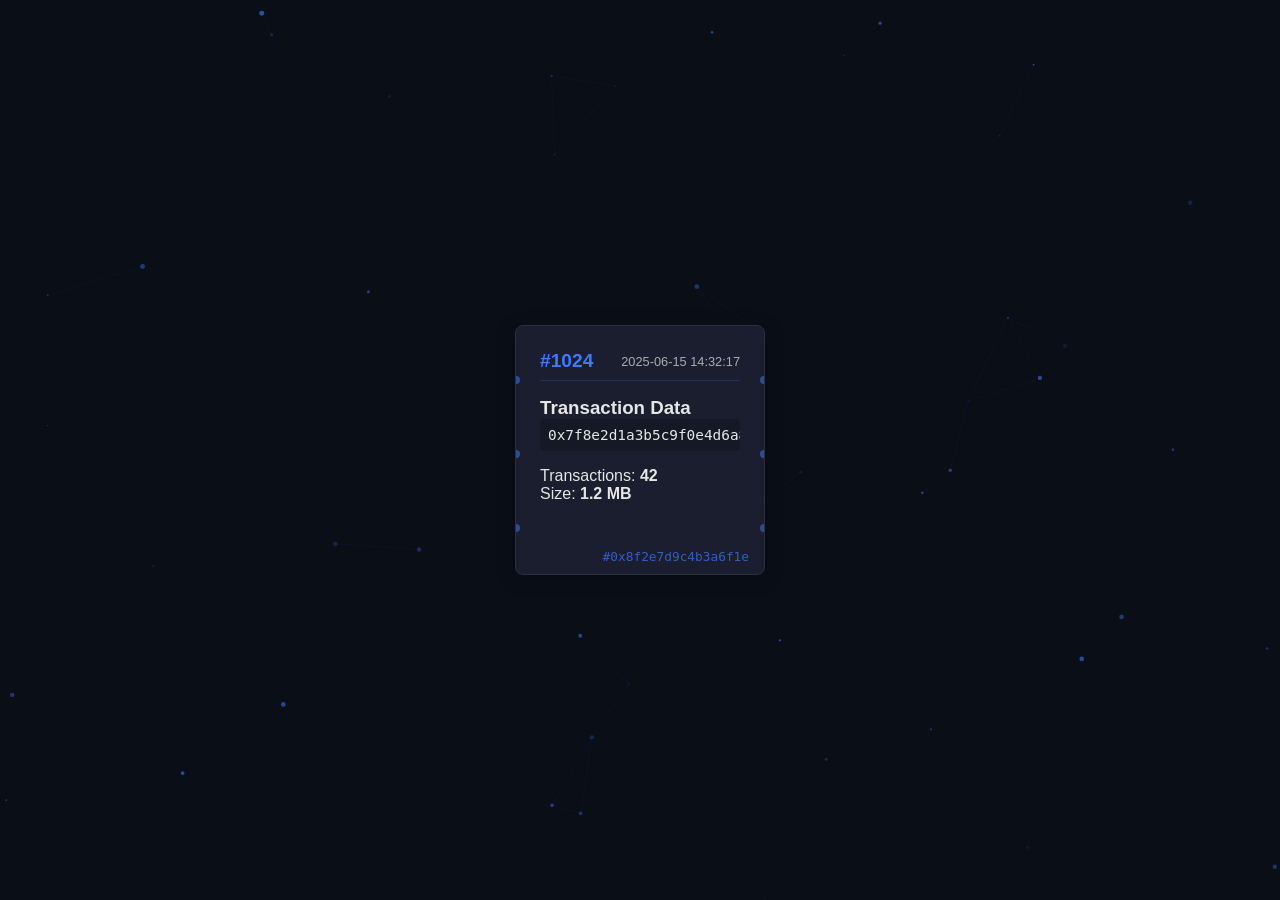
==== blockchain-block.html @ 19eed5bd "Update all" ====
<!DOCTYPE html>
<html lang="en">

<head>
    <meta charset="UTF-8">
    <meta name="viewport" content="width=device-width, initial-scale=1.0">
    <title>Blockchain Block</title>
    <style>
        :root {
            --bg-color: #0a0e17;
            --text-color: #e6e6e6;
            --accent-color: #3d7aff;
            --block-bg: #1a1e2e;
            --block-border: #2a3042;
            --block-hover: #2d3555;
        }

        * {
            box-sizing: border-box;
            margin: 0;
            padding: 0;
        }

        body {
            font-family: 'Segoe UI', Tahoma, Geneva, Verdana, sans-serif;
            color: var(--text-color);
            background-color: var(--bg-color);
            display: flex;
            justify-content: center;
            align-items: center;
            min-height: 100vh;
            overflow: hidden;
        }

        .container {
            display: flex;
            justify-content: center;
            align-items: center;
            width: 100%;
            max-width: 1200px;
            padding: 2rem;
        }

        .blockchain-block {
            position: relative;
            width: 250px;
            height: 250px;
            background-color: var(--block-bg);
            border: 1px solid var(--block-border);
            border-radius: 8px;
            padding: 1.5rem;
            transition: all 0.5s cubic-bezier(0.175, 0.885, 0.32, 1.275);
            box-shadow: 0 4px 20px rgba(0, 0, 0, 0.2);
            cursor: pointer;
            overflow: hidden;
        }

        .blockchain-block:hover {
            transform: scale(1.15);
            background-color: var(--block-hover);
            box-shadow: 0 15px 30px rgba(0, 0, 0, 0.3);
            z-index: 10;
        }

        .block-header {
            display: flex;
            justify-content: space-between;
            align-items: center;
            margin-bottom: 1rem;
            border-bottom: 1px solid rgba(61, 122, 255, 0.2);
            padding-bottom: 0.5rem;
        }

        .block-number {
            font-size: 1.2rem;
            font-weight: bold;
            color: var(--accent-color);
        }

        .block-timestamp {
            font-size: 0.8rem;
            opacity: 0.7;
        }

        .block-content {
            margin-bottom: 1rem;
        }

        .block-data {
            font-family: monospace;
            font-size: 0.9rem;
            background-color: rgba(0, 0, 0, 0.2);
            padding: 0.5rem;
            border-radius: 4px;
            margin-bottom: 1rem;
            overflow: hidden;
            white-space: nowrap;
        }

        .block-data span {
            display: inline-block;
            animation: typing 8s steps(40) infinite;
        }

        .block-hash {
            position: absolute;
            bottom: 10px;
            right: 15px;
            font-family: monospace;
            font-size: 0.8rem;
            color: var(--accent-color);
            opacity: 0.7;
        }

        .block-connections {
            position: absolute;
            width: 100%;
            height: 100%;
            top: 0;
            left: 0;
            pointer-events: none;
        }

        .connection {
            position: absolute;
            width: 8px;
            height: 8px;
            background-color: var(--accent-color);
            border-radius: 50%;
            opacity: 0.5;
        }

        .connection:nth-child(1) {
            top: 20%;
            left: -4px;
        }

        .connection:nth-child(2) {
            top: 50%;
            left: -4px;
        }

        .connection:nth-child(3) {
            top: 80%;
            left: -4px;
        }

        .connection:nth-child(4) {
            top: 20%;
            right: -4px;
        }

        .connection:nth-child(5) {
            top: 50%;
            right: -4px;
        }

        .connection:nth-child(6) {
            top: 80%;
            right: -4px;
        }

        .glow {
            position: absolute;
            top: 0;
            left: 0;
            width: 100%;
            height: 100%;
            background: radial-gradient(circle at center, rgba(61, 122, 255, 0.1) 0%, transparent 70%);
            opacity: 0;
            transition: opacity 0.5s ease;
        }

        .blockchain-block:hover .glow {
            opacity: 1;
        }

        @keyframes typing {

            0%,
            100% {
                width: 0
            }

            50% {
                width: 100%
            }
        }

        /* Particle background */
        #particle-background {
            position: fixed;
            top: 0;
            left: 0;
            width: 100%;
            height: 100%;
            z-index: -1;
        }
    </style>
</head>

<body>
    <canvas id="particle-background"></canvas>

    <div class="container">
        <div class="blockchain-block">
            <div class="block-header">
                <div class="block-number">#1024</div>
                <div class="block-timestamp">2025-06-15 14:32:17</div>
            </div>
            <div class="block-content">
                <h3>Transaction Data</h3>
                <div class="block-data">
                    <span>0x7f8e2d1a3b5c9f0e4d6a8b2c7d9e5f3a1b0c8d7e...</span>
                </div>
                <p>Transactions: <strong>42</strong></p>
                <p>Size: <strong>1.2 MB</strong></p>
            </div>
            <div class="block-hash">#0x8f2e7d9c4b3a6f1e</div>
            <div class="block-connections">
                <div class="connection"></div>
                <div class="connection"></div>
                <div class="connection"></div>
                <div class="connection"></div>
                <div class="connection"></div>
                <div class="connection"></div>
            </div>
            <div class="glow"></div>
        </div>
    </div>

    <script>
        // Create particle background
        function createParticleBackground() {
            const canvas = document.getElementById('particle-background');
            const ctx = canvas.getContext('2d');

            // Set canvas dimensions
            function resizeCanvas() {
                canvas.width = window.innerWidth;
                canvas.height = window.innerHeight;
            }

            window.addEventListener('resize', resizeCanvas);
            resizeCanvas();

            // Particle properties
            const particleCount = 50;
            const particles = [];

            class Particle {
                constructor() {
                    this.x = Math.random() * canvas.width;
                    this.y = Math.random() * canvas.height;
                    this.size = Math.random() * 2 + 0.5;
                    this.speedX = Math.random() * 0.5 - 0.25;
                    this.speedY = Math.random() * 0.5 - 0.25;
                    this.color = '#3d7aff';
                    this.opacity = Math.random() * 0.5 + 0.1;
                }

                update() {
                    this.x += this.speedX;
                    this.y += this.speedY;

                    // Wrap around edges
                    if (this.x < 0) this.x = canvas.width;
                    if (this.x > canvas.width) this.x = 0;
                    if (this.y < 0) this.y = canvas.height;
                    if (this.y > canvas.height) this.y = 0;
                }

                draw() {
                    ctx.fillStyle = this.color;
                    ctx.globalAlpha = this.opacity;
                    ctx.beginPath();
                    ctx.arc(this.x, this.y, this.size, 0, Math.PI * 2);
                    ctx.fill();
                }
            }

            // Create particles
            for (let i = 0; i < particleCount; i++) {
                particles.push(new Particle());
            }

            // Animation loop
            function animate() {
                ctx.clearRect(0, 0, canvas.width, canvas.height);

                // Update and draw particles
                particles.forEach(particle => {
                    particle.update();
                    particle.draw();
                });

                // Draw connections between nearby particles
                ctx.globalAlpha = 0.1;
                ctx.strokeStyle = '#3d7aff';
                ctx.lineWidth = 0.5;

                for (let i = 0; i < particles.length; i++) {
                    for (let j = i + 1; j < particles.length; j++) {
                        const dx = particles[i].x - particles[j].x;
                        const dy = particles[i].y - particles[j].y;
                        const distance = Math.sqrt(dx * dx + dy * dy);

                        if (distance < 100) {
                            ctx.beginPath();
                            ctx.moveTo(particles[i].x, particles[i].y);
                            ctx.lineTo(particles[j].x, particles[j].y);
                            ctx.stroke();
                        }
                    }
                }

                requestAnimationFrame(animate);
            }

            animate();
        }

        // Initialize particle background
        createParticleBackground();

        // Simulate hash calculation with typing effect
        function simulateHashCalculation() {
            const blockHash = document.querySelector('.block-hash');
            const originalHash = blockHash.textContent;
            const characters = '0123456789abcdef';

            setInterval(() => {
                const randomHash = '#' + Array.from({ length: originalHash.length - 1 }, () =>
                    characters[Math.floor(Math.random() * characters.length)]
                ).join('');

                blockHash.textContent = randomHash;

                setTimeout(() => {
                    blockHash.textContent = originalHash;
                }, 200);
            }, 5000);
        }

        simulateHashCalculation();
    </script>
</body>

</html>
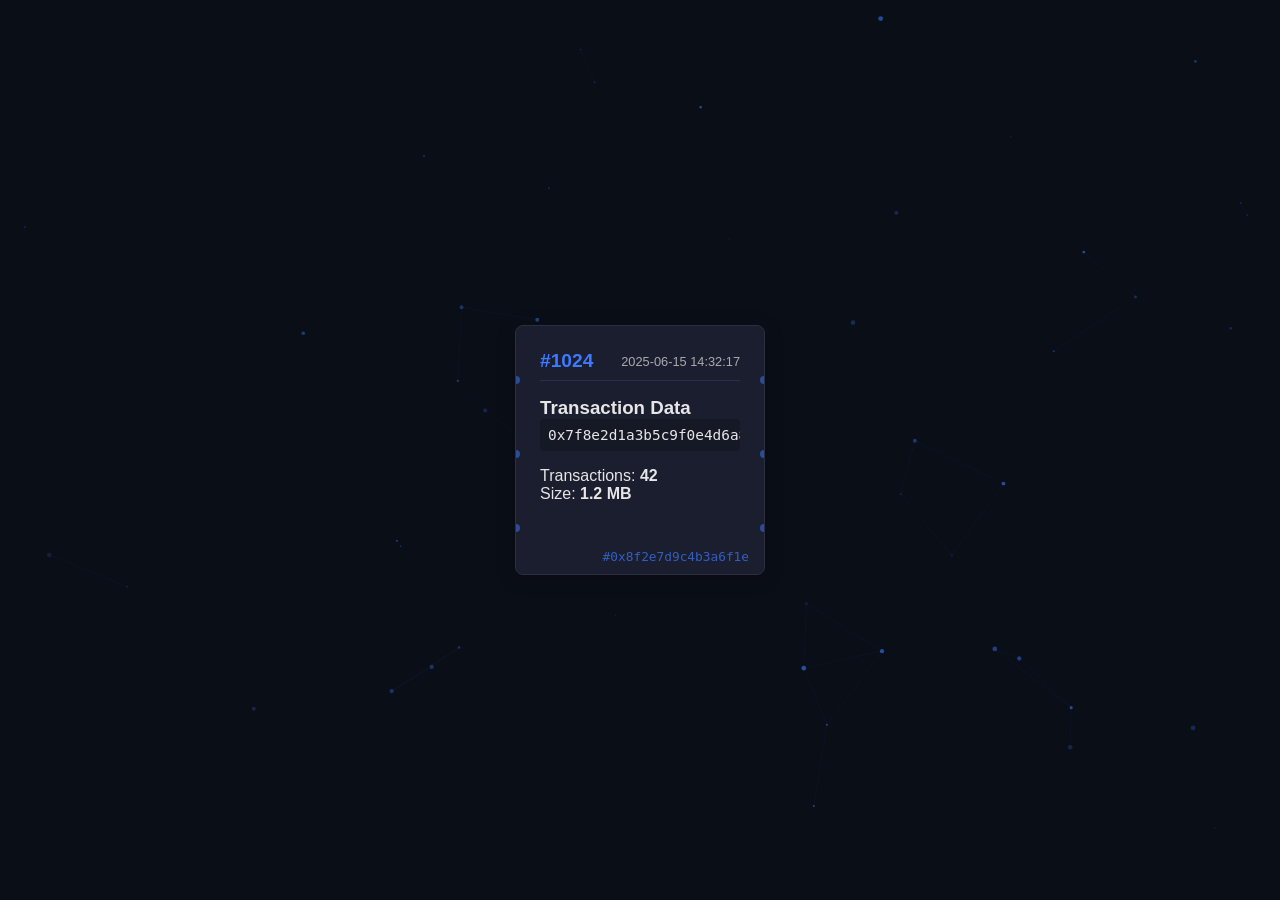
==== commit 64c82713: "Update all" ====
--- a/blockchain-block.html
+++ b/blockchain-block.html
@@ -1,349 +1,316 @@
 <!DOCTYPE html>
 <html lang="en">
-
 <head>
-    <meta charset="UTF-8">
-    <meta name="viewport" content="width=device-width, initial-scale=1.0">
-    <title>Blockchain Block</title>
-    <style>
-        :root {
-            --bg-color: #0a0e17;
-            --text-color: #e6e6e6;
-            --accent-color: #3d7aff;
-            --block-bg: #1a1e2e;
-            --block-border: #2a3042;
-            --block-hover: #2d3555;
+  <meta charset="UTF-8">
+  <meta name="viewport" content="width=device-width, initial-scale=1.0">
+  <title>Blockchain Block</title>
+  <style>
+    :root {
+      --bg-color: #0a0e17;
+      --text-color: #e6e6e6;
+      --accent-color: #3d7aff;
+      --block-bg: #1a1e2e;
+      --block-border: #2a3042;
+      --block-hover: #2d3555;
+    }
+
+    * {
+      box-sizing: border-box;
+      margin: 0;
+      padding: 0;
+    }
+
+    body {
+      font-family: 'Segoe UI', Tahoma, Geneva, Verdana, sans-serif;
+      color: var(--text-color);
+      background-color: var(--bg-color);
+      display: flex;
+      justify-content: center;
+      align-items: center;
+      min-height: 100vh;
+      overflow: hidden;
+    }
+
+    .container {
+      display: flex;
+      justify-content: center;
+      align-items: center;
+      width: 100%;
+      max-width: 1200px;
+      padding: 2rem;
+    }
+
+    .blockchain-block {
+      position: relative;
+      width: 250px;
+      height: 250px;
+      background-color: var(--block-bg);
+      border: 1px solid var(--block-border);
+      border-radius: 8px;
+      padding: 1.5rem;
+      transition: all 0.5s cubic-bezier(0.175, 0.885, 0.32, 1.275);
+      box-shadow: 0 4px 20px rgba(0, 0, 0, 0.2);
+      cursor: pointer;
+      overflow: hidden;
+    }
+
+    .blockchain-block:hover {
+      transform: scale(1.15);
+      background-color: var(--block-hover);
+      box-shadow: 0 15px 30px rgba(0, 0, 0, 0.3);
+      z-index: 10;
+    }
+
+    .block-header {
+      display: flex;
+      justify-content: space-between;
+      align-items: center;
+      margin-bottom: 1rem;
+      border-bottom: 1px solid rgba(61, 122, 255, 0.2);
+      padding-bottom: 0.5rem;
+    }
+
+    .block-number {
+      font-size: 1.2rem;
+      font-weight: bold;
+      color: var(--accent-color);
+    }
+
+    .block-timestamp {
+      font-size: 0.8rem;
+      opacity: 0.7;
+    }
+
+    .block-content {
+      margin-bottom: 1rem;
+    }
+
+    .block-data {
+      font-family: monospace;
+      font-size: 0.9rem;
+      background-color: rgba(0, 0, 0, 0.2);
+      padding: 0.5rem;
+      border-radius: 4px;
+      margin-bottom: 1rem;
+      overflow: hidden;
+      white-space: nowrap;
+    }
+
+    .block-data span {
+      display: inline-block;
+      animation: typing 8s steps(40) infinite;
+    }
+
+    .block-hash {
+      position: absolute;
+      bottom: 10px;
+      right: 15px;
+      font-family: monospace;
+      font-size: 0.8rem;
+      color: var(--accent-color);
+      opacity: 0.7;
+    }
+
+    .block-connections {
+      position: absolute;
+      width: 100%;
+      height: 100%;
+      top: 0;
+      left: 0;
+      pointer-events: none;
+    }
+
+    .connection {
+      position: absolute;
+      width: 8px;
+      height: 8px;
+      background-color: var(--accent-color);
+      border-radius: 50%;
+      opacity: 0.5;
+    }
+
+    .connection:nth-child(1) { top: 20%; left: -4px; }
+    .connection:nth-child(2) { top: 50%; left: -4px; }
+    .connection:nth-child(3) { top: 80%; left: -4px; }
+    .connection:nth-child(4) { top: 20%; right: -4px; }
+    .connection:nth-child(5) { top: 50%; right: -4px; }
+    .connection:nth-child(6) { top: 80%; right: -4px; }
+
+    .glow {
+      position: absolute;
+      top: 0;
+      left: 0;
+      width: 100%;
+      height: 100%;
+      background: radial-gradient(circle at center, rgba(61, 122, 255, 0.1) 0%, transparent 70%);
+      opacity: 0;
+      transition: opacity 0.5s ease;
+    }
+
+    .blockchain-block:hover .glow {
+      opacity: 1;
+    }
+
+    @keyframes typing {
+      0%, 100% { width: 0 }
+      50% { width: 100% }
+    }
+
+    /* Particle background */
+    #particle-background {
+      position: fixed;
+      top: 0;
+      left: 0;
+      width: 100%;
+      height: 100%;
+      z-index: -1;
+    }
+  </style>
+</head>
+<body>
+  <canvas id="particle-background"></canvas>
+  
+  <div class="container">
+    <div class="blockchain-block">
+      <div class="block-header">
+        <div class="block-number">#1024</div>
+        <div class="block-timestamp">2025-06-15 14:32:17</div>
+      </div>
+      <div class="block-content">
+        <h3>Transaction Data</h3>
+        <div class="block-data">
+          <span>0x7f8e2d1a3b5c9f0e4d6a8b2c7d9e5f3a1b0c8d7e...</span>
+        </div>
+        <p>Transactions: <strong>42</strong></p>
+        <p>Size: <strong>1.2 MB</strong></p>
+      </div>
+      <div class="block-hash">#0x8f2e7d9c4b3a6f1e</div>
+      <div class="block-connections">
+        <div class="connection"></div>
+        <div class="connection"></div>
+        <div class="connection"></div>
+        <div class="connection"></div>
+        <div class="connection"></div>
+        <div class="connection"></div>
+      </div>
+      <div class="glow"></div>
+    </div>
+  </div>
+
+  <script>
+    // Create particle background
+    function createParticleBackground() {
+      const canvas = document.getElementById('particle-background');
+      const ctx = canvas.getContext('2d');
+      
+      // Set canvas dimensions
+      function resizeCanvas() {
+        canvas.width = window.innerWidth;
+        canvas.height = window.innerHeight;
+      }
+      
+      window.addEventListener('resize', resizeCanvas);
+      resizeCanvas();
+      
+      // Particle properties
+      const particleCount = 50;
+      const particles = [];
+      
+      class Particle {
+        constructor() {
+          this.x = Math.random() * canvas.width;
+          this.y = Math.random() * canvas.height;
+          this.size = Math.random() * 2 + 0.5;
+          this.speedX = Math.random() * 0.5 - 0.25;
+          this.speedY = Math.random() * 0.5 - 0.25;
+          this.color = '#3d7aff';
+          this.opacity = Math.random() * 0.5 + 0.1;
         }
-
-        * {
-            box-sizing: border-box;
-            margin: 0;
-            padding: 0;
+        
+        update() {
+          this.x += this.speedX;
+          this.y += this.speedY;
+          
+          // Wrap around edges
+          if (this.x < 0) this.x = canvas.width;
+          if (this.x > canvas.width) this.x = 0;
+          if (this.y < 0) this.y = canvas.height;
+          if (this.y > canvas.height) this.y = 0;
         }
-
-        body {
-            font-family: 'Segoe UI', Tahoma, Geneva, Verdana, sans-serif;
-            color: var(--text-color);
-            background-color: var(--bg-color);
-            display: flex;
-            justify-content: center;
-            align-items: center;
-            min-height: 100vh;
-            overflow: hidden;
+        
+        draw() {
+          ctx.fillStyle = this.color;
+          ctx.globalAlpha = this.opacity;
+          ctx.beginPath();
+          ctx.arc(this.x, this.y, this.size, 0, Math.PI * 2);
+          ctx.fill();
         }
-
-        .container {
-            display: flex;
-            justify-content: center;
-            align-items: center;
-            width: 100%;
-            max-width: 1200px;
-            padding: 2rem;
+      }
+      
+      // Create particles
+      for (let i = 0; i < particleCount; i++) {
+        particles.push(new Particle());
+      }
+      
+      // Animation loop
+      function animate() {
+        ctx.clearRect(0, 0, canvas.width, canvas.height);
+        
+        // Update and draw particles
+        particles.forEach(particle => {
+          particle.update();
+          particle.draw();
+        });
+        
+        // Draw connections between nearby particles
+        ctx.globalAlpha = 0.1;
+        ctx.strokeStyle = '#3d7aff';
+        ctx.lineWidth = 0.5;
+        
+        for (let i = 0; i < particles.length; i++) {
+          for (let j = i + 1; j < particles.length; j++) {
+            const dx = particles[i].x - particles[j].x;
+            const dy = particles[i].y - particles[j].y;
+            const distance = Math.sqrt(dx * dx + dy * dy);
+            
+            if (distance < 100) {
+              ctx.beginPath();
+              ctx.moveTo(particles[i].x, particles[i].y);
+              ctx.lineTo(particles[j].x, particles[j].y);
+              ctx.stroke();
+            }
+          }
         }
-
-        .blockchain-block {
-            position: relative;
-            width: 250px;
-            height: 250px;
-            background-color: var(--block-bg);
-            border: 1px solid var(--block-border);
-            border-radius: 8px;
-            padding: 1.5rem;
-            transition: all 0.5s cubic-bezier(0.175, 0.885, 0.32, 1.275);
-            box-shadow: 0 4px 20px rgba(0, 0, 0, 0.2);
-            cursor: pointer;
-            overflow: hidden;
-        }
-
-        .blockchain-block:hover {
-            transform: scale(1.15);
-            background-color: var(--block-hover);
-            box-shadow: 0 15px 30px rgba(0, 0, 0, 0.3);
-            z-index: 10;
-        }
-
-        .block-header {
-            display: flex;
-            justify-content: space-between;
-            align-items: center;
-            margin-bottom: 1rem;
-            border-bottom: 1px solid rgba(61, 122, 255, 0.2);
-            padding-bottom: 0.5rem;
-        }
-
-        .block-number {
-            font-size: 1.2rem;
-            font-weight: bold;
-            color: var(--accent-color);
-        }
-
-        .block-timestamp {
-            font-size: 0.8rem;
-            opacity: 0.7;
-        }
-
-        .block-content {
-            margin-bottom: 1rem;
-        }
-
-        .block-data {
-            font-family: monospace;
-            font-size: 0.9rem;
-            background-color: rgba(0, 0, 0, 0.2);
-            padding: 0.5rem;
-            border-radius: 4px;
-            margin-bottom: 1rem;
-            overflow: hidden;
-            white-space: nowrap;
-        }
-
-        .block-data span {
-            display: inline-block;
-            animation: typing 8s steps(40) infinite;
-        }
-
-        .block-hash {
-            position: absolute;
-            bottom: 10px;
-            right: 15px;
-            font-family: monospace;
-            font-size: 0.8rem;
-            color: var(--accent-color);
-            opacity: 0.7;
-        }
-
-        .block-connections {
-            position: absolute;
-            width: 100%;
-            height: 100%;
-            top: 0;
-            left: 0;
-            pointer-events: none;
-        }
-
-        .connection {
-            position: absolute;
-            width: 8px;
-            height: 8px;
-            background-color: var(--accent-color);
-            border-radius: 50%;
-            opacity: 0.5;
-        }
-
-        .connection:nth-child(1) {
-            top: 20%;
-            left: -4px;
-        }
-
-        .connection:nth-child(2) {
-            top: 50%;
-            left: -4px;
-        }
-
-        .connection:nth-child(3) {
-            top: 80%;
-            left: -4px;
-        }
-
-        .connection:nth-child(4) {
-            top: 20%;
-            right: -4px;
-        }
-
-        .connection:nth-child(5) {
-            top: 50%;
-            right: -4px;
-        }
-
-        .connection:nth-child(6) {
-            top: 80%;
-            right: -4px;
-        }
-
-        .glow {
-            position: absolute;
-            top: 0;
-            left: 0;
-            width: 100%;
-            height: 100%;
-            background: radial-gradient(circle at center, rgba(61, 122, 255, 0.1) 0%, transparent 70%);
-            opacity: 0;
-            transition: opacity 0.5s ease;
-        }
-
-        .blockchain-block:hover .glow {
-            opacity: 1;
-        }
-
-        @keyframes typing {
-
-            0%,
-            100% {
-                width: 0
-            }
-
-            50% {
-                width: 100%
-            }
-        }
-
-        /* Particle background */
-        #particle-background {
-            position: fixed;
-            top: 0;
-            left: 0;
-            width: 100%;
-            height: 100%;
-            z-index: -1;
-        }
-    </style>
-</head>
-
-<body>
-    <canvas id="particle-background"></canvas>
-
-    <div class="container">
-        <div class="blockchain-block">
-            <div class="block-header">
-                <div class="block-number">#1024</div>
-                <div class="block-timestamp">2025-06-15 14:32:17</div>
-            </div>
-            <div class="block-content">
-                <h3>Transaction Data</h3>
-                <div class="block-data">
-                    <span>0x7f8e2d1a3b5c9f0e4d6a8b2c7d9e5f3a1b0c8d7e...</span>
-                </div>
-                <p>Transactions: <strong>42</strong></p>
-                <p>Size: <strong>1.2 MB</strong></p>
-            </div>
-            <div class="block-hash">#0x8f2e7d9c4b3a6f1e</div>
-            <div class="block-connections">
-                <div class="connection"></div>
-                <div class="connection"></div>
-                <div class="connection"></div>
-                <div class="connection"></div>
-                <div class="connection"></div>
-                <div class="connection"></div>
-            </div>
-            <div class="glow"></div>
-        </div>
-    </div>
-
-    <script>
-        // Create particle background
-        function createParticleBackground() {
-            const canvas = document.getElementById('particle-background');
-            const ctx = canvas.getContext('2d');
-
-            // Set canvas dimensions
-            function resizeCanvas() {
-                canvas.width = window.innerWidth;
-                canvas.height = window.innerHeight;
-            }
-
-            window.addEventListener('resize', resizeCanvas);
-            resizeCanvas();
-
-            // Particle properties
-            const particleCount = 50;
-            const particles = [];
-
-            class Particle {
-                constructor() {
-                    this.x = Math.random() * canvas.width;
-                    this.y = Math.random() * canvas.height;
-                    this.size = Math.random() * 2 + 0.5;
-                    this.speedX = Math.random() * 0.5 - 0.25;
-                    this.speedY = Math.random() * 0.5 - 0.25;
-                    this.color = '#3d7aff';
-                    this.opacity = Math.random() * 0.5 + 0.1;
-                }
-
-                update() {
-                    this.x += this.speedX;
-                    this.y += this.speedY;
-
-                    // Wrap around edges
-                    if (this.x < 0) this.x = canvas.width;
-                    if (this.x > canvas.width) this.x = 0;
-                    if (this.y < 0) this.y = canvas.height;
-                    if (this.y > canvas.height) this.y = 0;
-                }
-
-                draw() {
-                    ctx.fillStyle = this.color;
-                    ctx.globalAlpha = this.opacity;
-                    ctx.beginPath();
-                    ctx.arc(this.x, this.y, this.size, 0, Math.PI * 2);
-                    ctx.fill();
-                }
-            }
-
-            // Create particles
-            for (let i = 0; i < particleCount; i++) {
-                particles.push(new Particle());
-            }
-
-            // Animation loop
-            function animate() {
-                ctx.clearRect(0, 0, canvas.width, canvas.height);
-
-                // Update and draw particles
-                particles.forEach(particle => {
-                    particle.update();
-                    particle.draw();
-                });
-
-                // Draw connections between nearby particles
-                ctx.globalAlpha = 0.1;
-                ctx.strokeStyle = '#3d7aff';
-                ctx.lineWidth = 0.5;
-
-                for (let i = 0; i < particles.length; i++) {
-                    for (let j = i + 1; j < particles.length; j++) {
-                        const dx = particles[i].x - particles[j].x;
-                        const dy = particles[i].y - particles[j].y;
-                        const distance = Math.sqrt(dx * dx + dy * dy);
-
-                        if (distance < 100) {
-                            ctx.beginPath();
-                            ctx.moveTo(particles[i].x, particles[i].y);
-                            ctx.lineTo(particles[j].x, particles[j].y);
-                            ctx.stroke();
-                        }
-                    }
-                }
-
-                requestAnimationFrame(animate);
-            }
-
-            animate();
-        }
-
-        // Initialize particle background
-        createParticleBackground();
-
-        // Simulate hash calculation with typing effect
-        function simulateHashCalculation() {
-            const blockHash = document.querySelector('.block-hash');
-            const originalHash = blockHash.textContent;
-            const characters = '0123456789abcdef';
-
-            setInterval(() => {
-                const randomHash = '#' + Array.from({ length: originalHash.length - 1 }, () =>
-                    characters[Math.floor(Math.random() * characters.length)]
-                ).join('');
-
-                blockHash.textContent = randomHash;
-
-                setTimeout(() => {
-                    blockHash.textContent = originalHash;
-                }, 200);
-            }, 5000);
-        }
-
-        simulateHashCalculation();
-    </script>
+        
+        requestAnimationFrame(animate);
+      }
+      
+      animate();
+    }
+
+    // Initialize particle background
+    createParticleBackground();
+
+    // Simulate hash calculation with typing effect
+    function simulateHashCalculation() {
+      const blockHash = document.querySelector('.block-hash');
+      const originalHash = blockHash.textContent;
+      const characters = '0123456789abcdef';
+      
+      setInterval(() => {
+        const randomHash = '#' + Array.from({length: originalHash.length - 1}, () => 
+          characters[Math.floor(Math.random() * characters.length)]
+        ).join('');
+        
+        blockHash.textContent = randomHash;
+        
+        setTimeout(() => {
+          blockHash.textContent = originalHash;
+        }, 200);
+      }, 5000);
+    }
+
+    simulateHashCalculation();
+  </script>
 </body>
-
 </html>
